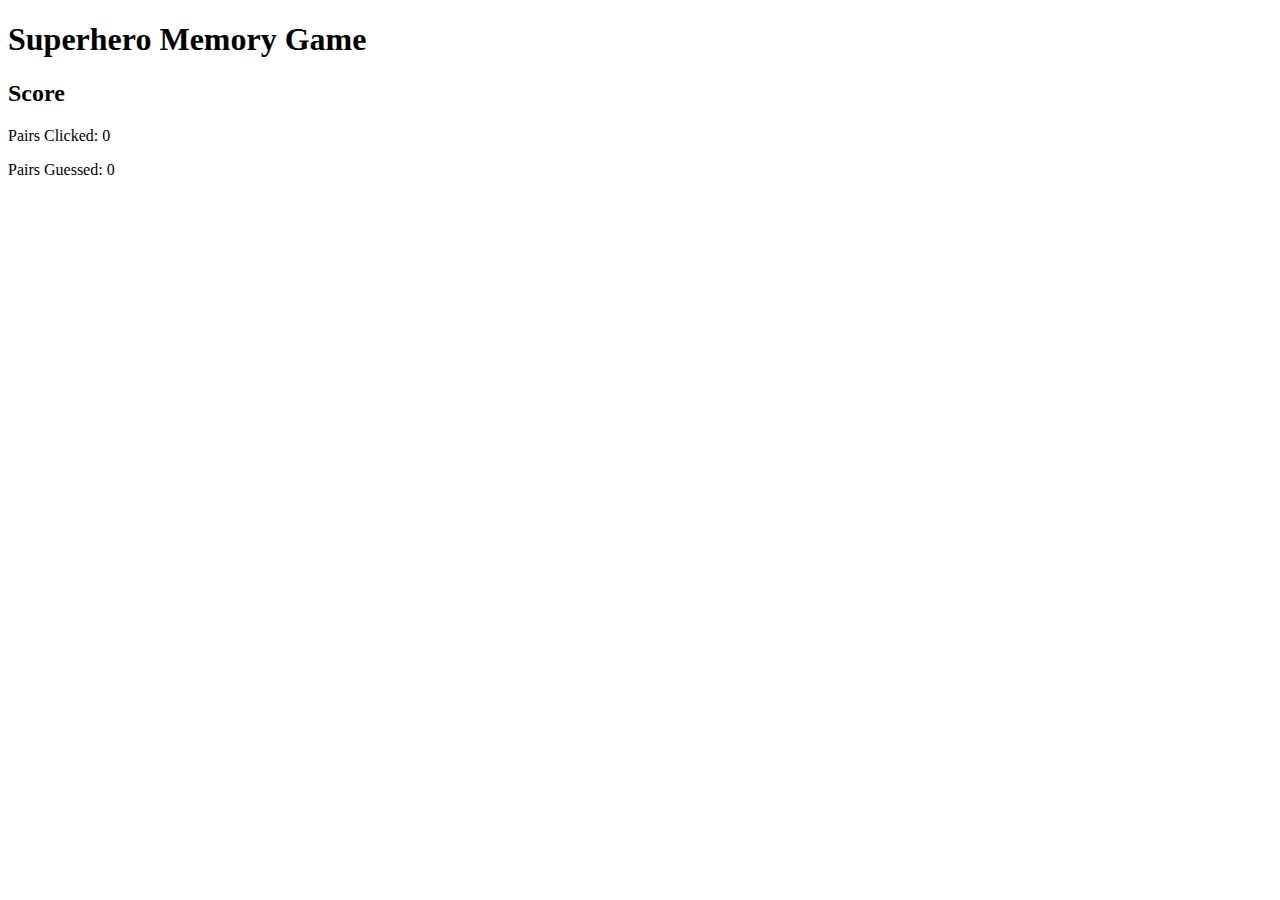
==== index.html @ 67887a42 "startpage renamed to index.html" ====
<!DOCTYPE html>
<html>

<head>
  <title>Superhero Memory Game</title>
  <!-- LINK THE STYLES HERE -->
  <link rel="stylesheet" href="./stylesheets/memory.css">
</head>

<body>
  <div>
    <h1>Superhero Memory Game</h1>
  </div>
  <div id="score">
    <h2>Score</h2>
    <p>Pairs Clicked: <span id="pairs_clicked">0</span></p>
    <p>Pairs Guessed: <span id="pairs_guessed">0</span></p>
  </div>
  <div id="memory_board"></div>
  <div class="you-won" id="you_won"></div>
  <script src="./starter-code/js/memory.js"></script>
  <script src="./starter-code/js/main.js"></script>
  <!-- LINK THE JAVASCRIPT FILES HERE (keep in mind that the order in which you link them MATTERS) -->
</body>

</html>
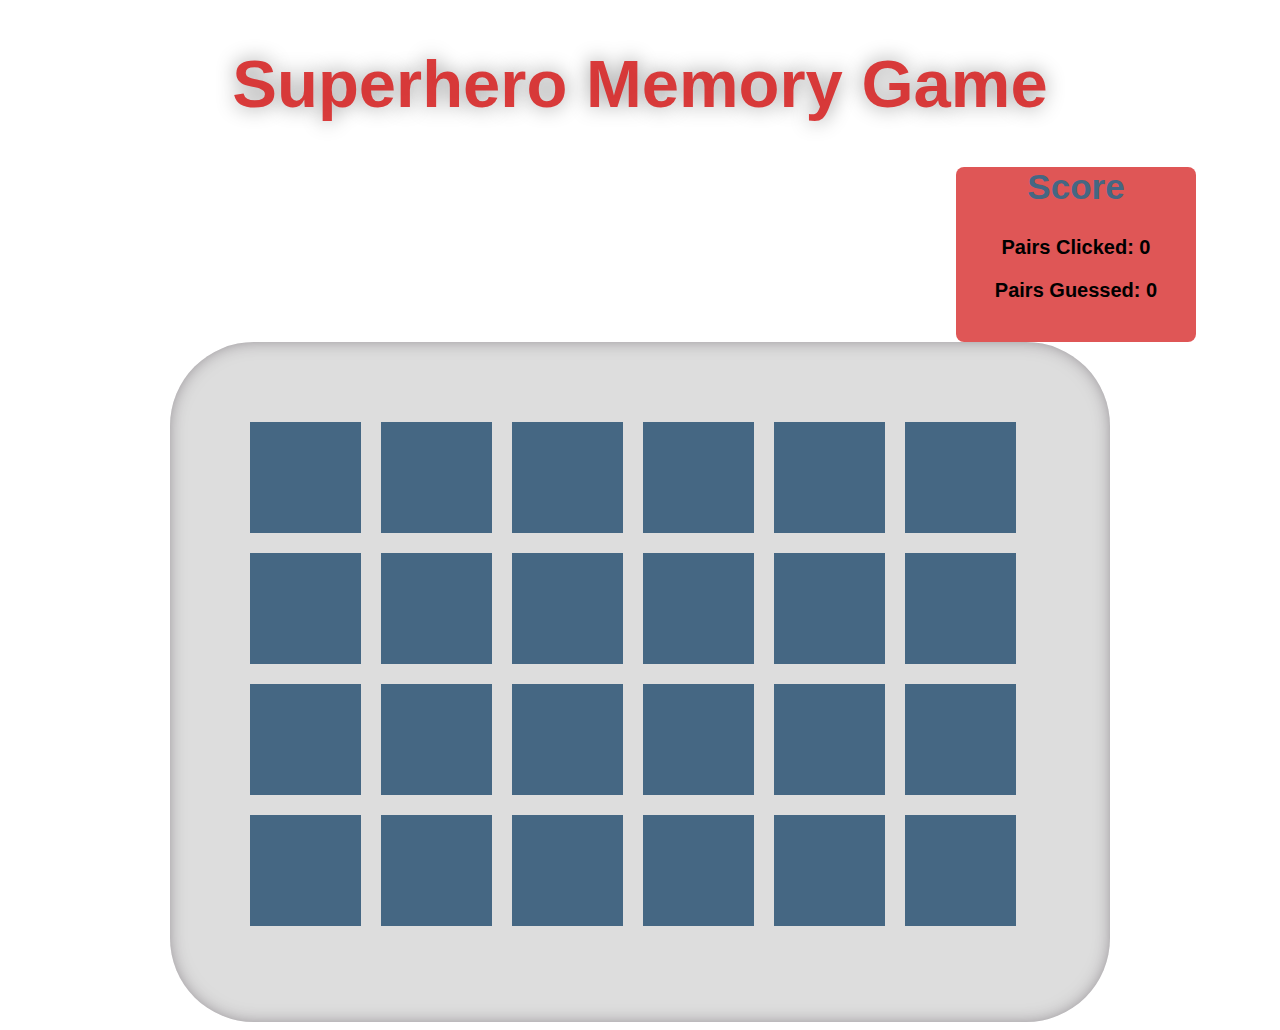
==== commit 28589213: "startpage renamed to index.html" ====
--- a/index.html
+++ b/index.html
@@ -4,7 +4,7 @@
 <head>
   <title>Superhero Memory Game</title>
   <!-- LINK THE STYLES HERE -->
-  <link rel="stylesheet" href="./stylesheets/memory.css">
+  <link rel="stylesheet" href="./starter-code/stylesheets/memory.css">
 </head>
 
 <body>
--- a/starter-code/stylesheets/memory.css
+++ b/starter-code/stylesheets/memory.css
@@ -0,0 +1,75 @@
+html {
+  background: url("../img/background.jpg") no-repeat;
+  background-size: cover;
+  font-family: "Helvetica Neue", Arial, sans-serif;
+}
+
+#memory_board {
+  background:#dddddd;
+	width:800px;
+	height:540px;
+	padding:70px;
+	margin:0px auto;
+  border-radius: 84px;
+  box-shadow: inset 0px 0px 20px -6px rgba(97,89,97,1);
+}
+
+.you-won{
+  position: absolute;
+  top: 600px;
+  left: 400px; 
+  background-color: black;
+}
+
+.card .back {
+  background-color: #456783;
+	width:71px;
+	height:71px;
+	float:left;
+	margin:10px;
+	padding:20px;
+	font-size:64px;
+}
+.card .front.blocked,
+.card .back.blocked {
+  pointer-events: none;
+}
+
+#score {
+  background-color: rgba(215, 44, 44, 0.8);;
+  border-radius: 8px;
+  font-size: 30px;
+  font-family: Arial;
+  width:200px;
+  padding: 20px;
+  padding-top: 0;
+  margin-left: 75%;
+}
+
+.container {
+  position: relative;
+}
+
+h1 {
+  color: rgba(215, 40, 40, 0.9);
+  font-weight: bolder;
+  font-size: 67px;
+  text-align: center;
+  text-shadow: 0px 0px 20px rgba(150, 150, 150, 1);
+
+}
+
+h2 {
+  color: #456783;
+  font-weight: bolder;
+  font-size: 35px;
+  text-align: center;
+  text-shadow: 1px #ff0000;
+  text-shadow: 1px #ff0000;
+}
+
+p {
+  font-weight: bolder;
+  font-size: 20px;
+  text-align: center;
+}
